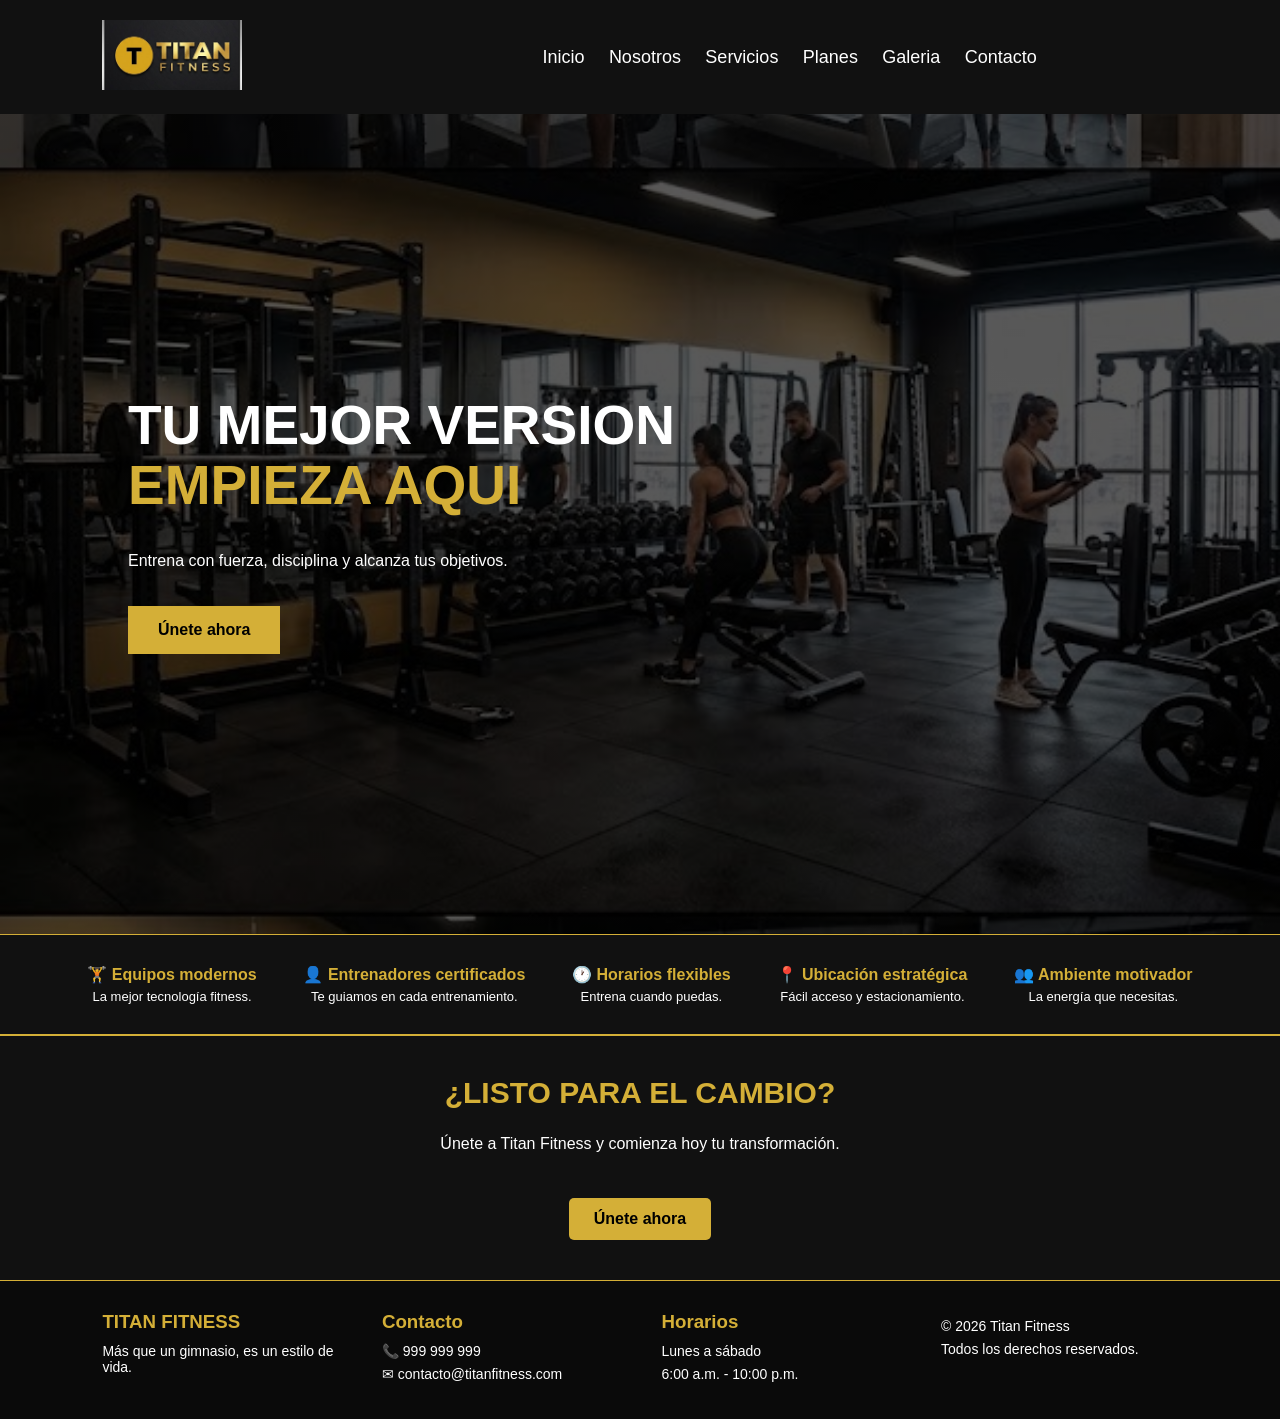
==== index.html @ 4c912d40 "Add files via upload" ====
<!DOCTYPE html>
<html lang="es">
<head>
    <meta charset="UTF-8">
    <meta name="viewport" content="width=device-width, initial-scale=1.0">
    <title>Titan Fitness</title>
    <link rel="stylesheet" href="css/estilos.css">
</head>
<body>
    <header>
        <div class="logo">
    <img src="img/logo.jpeg" alt="Logo Titan Fitness">
</div>
        <nav>
            <a href="index.html">Inicio</a>
            <a href="pages/nosotros.html">Nosotros</a>
            <a href="pages/servicios.html">Servicios</a>
            <a href="pages/planes.html">Planes</a>
            <a href="pages/galeria.html">Galeria</a>
            <a href="pages/contacto.html">Contacto</a>
        </nav>
    </header>
    <main>
    <section>
        <h2>
    TU MEJOR VERSION<br>
    <span>EMPIEZA AQUI</span>
</h2>
        <p>Entrena con fuerza, disciplina y alcanza tus objetivos.</p>
        <a href="pages/contacto.html">Únete ahora</a>
    </section>
    <section class="caracteristicas">

    <div>
        <h3>🏋 Equipos modernos</h3>
        <p>La mejor tecnología fitness.</p>
    </div>

    <div>
        <h3>👤 Entrenadores certificados</h3>
        <p>Te guiamos en cada entrenamiento.</p>
    </div>

    <div>
        <h3>🕐 Horarios flexibles</h3>
        <p>Entrena cuando puedas.</p>
    </div>

    <div>
        <h3>📍 Ubicación estratégica</h3>
        <p>Fácil acceso y estacionamiento.</p>
    </div>

    <div>
        <h3>👥 Ambiente motivador</h3>
        <p>La energía que necesitas.</p>
    </div>

</section>
<section class="llamada-accion">

    <h2>¿LISTO PARA EL CAMBIO?</h2>

    <p>Únete a Titan Fitness y comienza hoy tu transformación.</p>

    <a href="pages/contacto.html">Únete ahora</a>

</section>
</main>
<footer class="footer">

    <div>
        <h3>TITAN FITNESS</h3>
        <p>Más que un gimnasio, es un estilo de vida.</p>
    </div>

    <div>
        <h3>Contacto</h3>
        <p>📞 999 999 999</p>
        <p>✉ contacto@titanfitness.com</p>
    </div>

    <div>
        <h3>Horarios</h3>
        <p>Lunes a sábado</p>
        <p>6:00 a.m. - 10:00 p.m.</p>
    </div>

    <div>
        <p>&copy; 2026 Titan Fitness</p>
        <p>Todos los derechos reservados.</p>
    </div>

</footer>
    
</body>
</html>
---- css/estilos.css ----
body {
    margin: 0;
    background-color: #0d0d0d;
    color: white;
    font-family: Arial, sans-serif;
}
header {
    background-color: #111111;
    padding: 20px 8%;
    display: flex;
    justify-content: flex-start;
    align-items: center;
}
header h1 {
    color: #d4af37;
    margin: 0;
    font-size: 32px;
}
nav a {
    color: white;
    text-decoration: none;
    margin-left: 20px;
    font-size: 18px;
}
nav a:hover {
    color: #d4af37;
}
main section {
    min-height: calc(100vh - 80px);
    background-image: linear-gradient(
        rgba(0, 0, 0, 0.65),
        rgba(0, 0, 0, 0.65)
    ), url("../img/banner.jpg");

    background-size: cover;
    background-position: center;
    background-repeat: no-repeat;

    display: flex;
    flex-direction: column;
    justify-content: center;
    padding-left: 10%;
    }
    main section h2 {
    font-size: 55px;
    margin: 0 0 20px 0;
    line-height: 1.1;
    max-width: 600px;
}

main section h2 span {
    color: #d4af37;
}
main section > a {
    display: inline-block;
    width: fit-content;
    background-color: #d4af37;
    color: black;
    text-decoration: none;
    padding: 15px 30px;
    margin-top: 20px;
    font-weight: bold;
    font-size: 16px;
}
main section > a:hover {
    background-color: white;
    color: black;
}
.logo img {
    width: 140px;
    height: 70px;
    object-fit: cover;
    object-position: center;
}
header nav {
    margin-left: 280px;
}
.nosotros h2 {
    color: #d4af37;
    font-size: 36px;
    margin-bottom: 15px;
}
.nosotros p {
    font-size: 18px;
    line-height: 1.6;
    max-width: 900px;
    margin-bottom: 25px;
}
section.nosotros {
    min-height: calc(100vh - 100px);
    
    background-color: #0d0d0d;
    padding: 70px 12%;
    display: block;
}
section.servicios {
    min-height: calc(100vh - 100px);
    
    background-color: #0d0d0d;
    padding: 70px 12%;
    display: block;
}

.servicios h2 {
    color: #d4af37;
    font-size: 40px;
    margin-bottom: 35px;
}

.servicios h3 {
    color: #d4af37;
    font-size: 24px;
    margin-top: 28px;
}

.servicios p {
    font-size: 18px;
    line-height: 1.6;
    max-width: 800px;
}
/* PLANES */

.planes h1 {
    color: #e6b91e;
    font-size: 36px;
}

.planes h2 {
    color: #e6b91e;
    font-size: 26px;
    margin-top: 25px;
}

.planes p {
    color: white;
    font-size: 16px;
}
/* GALERÍA */

.galeria h1 {
    color: #e6b91e;
    font-size: 36px;
}

.galeria p {
    color: white;
    font-size: 16px;
}

.imagenes-galeria {
    display: flex;
    gap: 20px;
    margin-top: 30px;
}

.imagenes-galeria img {
    width: 300px;
    height: 200px;
    object-fit: cover;
    border: 2px solid #d4af37;
    border-radius: 8px;
    transition: transform 0.3s;
    .imagenes-galeria img:hover {
    transform: scale(1.05);
}
}
    .contacto {
    padding: 80px 10%;
    color: white;
}

.contacto h1 {
    color: #f5c400;
    font-size: 36px;
    margin-bottom: 20px;
}

.formulario-contacto {
    width: 450px;
    margin-top: 30px;
    display: flex;
    flex-direction: column;
    gap: 10px;
}

.formulario-contacto input,
.formulario-contacto textarea {
    padding: 12px;
    border: none;
    border-radius: 5px;
}

.formulario-contacto textarea {
    height: 100px;
    resize: none;
}

.formulario-contacto button {
    padding: 12px;
    background-color: #f5c400;
    border: none;
    border-radius: 5px;
    font-weight: bold;
    cursor: pointer;
}
.planes,
.galeria,
.contacto {
    background-image: none;
    background-color: #000000;
}
.caracteristicas {
    min-height: auto;
    background-image: none;
    background-color: #111111;

    display: flex;
    flex-direction: row;
    justify-content: space-around;
    align-items: center;

    padding: 20px 5%;
    border-top: 1px solid #d4af37;
    border-bottom: 1px solid #d4af37;
}

.caracteristicas div {
    text-align: center;
    padding: 10px;
}

.caracteristicas h3 {
    color: #d4af37;
    font-size: 16px;
    margin: 0 0 5px 0;
}

.caracteristicas p {
    color: white;
    font-size: 13px;
    margin: 0;
}
.contenedor-servicios {
    display: flex;
    flex-direction: row;
    justify-content: center;
    gap: 30px;
    margin-top: 30px;
}

.tarjeta-servicio {
    background-color: #111111;
    border: 2px solid #d4af37;
    border-radius: 10px;
    padding: 25px;
    width: 250px;
    text-align: center;
}

.tarjeta-servicio h3 {
    color: #d4af37;
    margin-top: 0;
}

.tarjeta-servicio p {
    color: white;
} 
.tarjeta-servicio img {
    width: 100%;
    height: 170px;
    object-fit: cover;
    border-radius: 8px;
    margin-bottom: 15px;
}
.contenedor-planes {
    display: flex;
    flex-direction: row;
    justify-content: center;
    gap: 30px;
    margin-top: 30px;
}

.tarjeta-plan {
    background-color: #111111;
    border: 2px solid #d4af37;
    border-radius: 10px;
    padding: 30px;
    width: 250px;
    text-align: center;
}

.tarjeta-plan h2 {
    color: #d4af37;
}

.tarjeta-plan h3 {
    color: white;
    font-size: 30px;
    margin-bottom: 5px;
}

.tarjeta-plan a {
    display: inline-block;
    background-color: #d4af37;
    color: black;
    text-decoration: none;
    padding: 10px 20px;
    margin-top: 15px;
    border-radius: 5px;
    font-weight: bold;
}

.tarjeta-plan a:hover {
    background-color: white;
}
.llamada-accion {
    min-height: auto;
    background-image: none !important;
    background-color: #111111;
    text-align: center;
    padding: 40px 20px;
    padding-left: 20px;

    display: flex;
    flex-direction: column;
    justify-content: center;
    align-items: center;

    border-top: 1px solid #d4af37;
}

.llamada-accion h2 {
    color: #d4af37;
    font-size: 30px;
    margin-bottom: 10px;
}

.llamada-accion p {
    color: white;
    font-size: 16px;
    margin-bottom: 25px;
}

.llamada-accion a {
    display: inline-block;
    background-color: #d4af37;
    color: black;
    text-decoration: none;
    padding: 12px 25px;
    border-radius: 5px;
    font-weight: bold;
}

.llamada-accion a:hover {
    background-color: white;
}
.footer {
    background-color: #0a0a0a;
    border-top: 1px solid #d4af37;
    padding: 30px 8%;

    display: flex;
    justify-content: space-between;
    align-items: flex-start;

    color: white;
}

.footer div {
    width: 22%;
}

.footer h3 {
    color: #d4af37;
    margin-top: 0;
    margin-bottom: 10px;
}

.footer p {
    font-size: 14px;
    margin: 7px 0;
}
/* FONDOS DE CADA PÁGINA */

.nosotros {
    background-image: linear-gradient(
        rgba(0, 0, 0, 0.75),
        rgba(0, 0, 0, 0.75)
    ), url("../img/nosotros.jpeg");

    background-size: cover;
    background-position: center;
    background-repeat: no-repeat;
}

.servicios {
    background-image: linear-gradient(
        rgba(0, 0, 0, 0.75),
        rgba(0, 0, 0, 0.75)
    ), url("../img/servicios.jpeg");

    background-size: cover;
    background-position: center;
    background-repeat: no-repeat;
}

.planes {
    background-image: linear-gradient(
        rgba(0, 0, 0, 0.75),
        rgba(0, 0, 0, 0.75)
    ), url("../img/planes.jpeg");

    background-size: cover;
    background-position: center;
    background-repeat: no-repeat;
}

.galeria {
    background-image: linear-gradient(
        rgba(0, 0, 0, 0.75),
        rgba(0, 0, 0, 0.75)
    ), url("../img/galeria.jpeg");

    background-size: cover;
    background-position: center;
    background-repeat: no-repeat;
}

.contacto {
    background-image: linear-gradient(
        rgba(0, 0, 0, 0.75),
        rgba(0, 0, 0, 0.75)
    ), url("../img/contacto.jpeg");

    background-size: cover;
    background-position: center;
    background-repeat: no-repeat;
}
@media (max-width: 768px) {

    header {
        flex-direction: column;
        padding: 15px;
    }

 header nav {
    margin-top: 15px;
    margin-left: 0;
    padding-left: 0;
    display: flex;
    flex-direction: row;
    flex-wrap: wrap;
    justify-content: center;
    width: 100%;
    gap: 8px 0;
}

header nav a {
    margin: 0;
    width: 33.33%;
    text-align: center;
    font-size: 13px;
    box-sizing: border-box;
}

    .caracteristicas {
        flex-direction: column;
    }

    .contenedor-servicios {
        flex-direction: column;
        align-items: center;
    }

    .contenedor-planes {
        flex-direction: column;
        align-items: center;
    }

    .imagenes-galeria {
        flex-direction: column;
        align-items: center;
    }

    .footer {
        flex-direction: column;
        text-align: center;
        align-items: center;
        gap: 20px;
    }

    .footer div {
        width: 100%;
    }

    .formulario-contacto {
        width: 90%;
        main section h2 {
    font-size: 36px;
}
    }
    main > section:first-child h2 {
    font-size: 30px;
    line-height: 1.1;
}
section.nosotros {
    padding-left: 8%;
    padding-right: 8%;
}

.nosotros p {
    max-width: 100%;
}
}
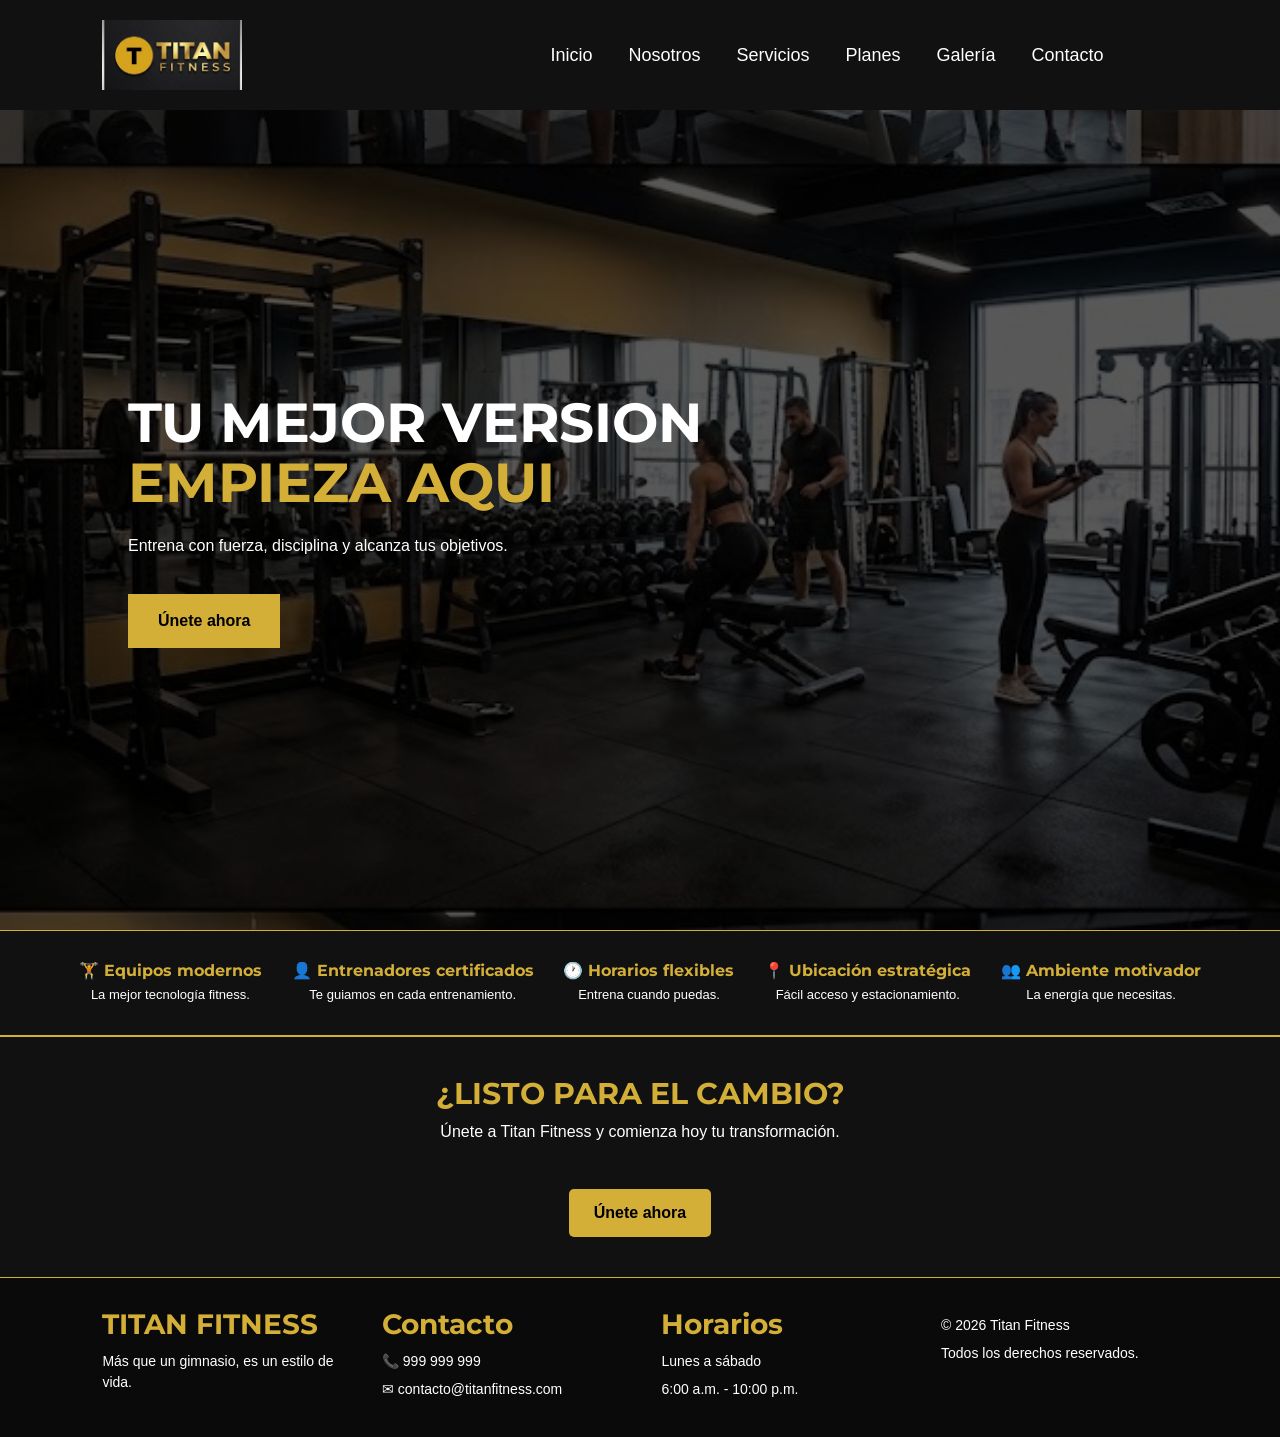
==== commit 9e41d360: "Add files via upload Actualización del proyecto Titan Fitness - versión mejorada" ====
--- a/index.html
+++ b/index.html
@@ -3,23 +3,70 @@
 <head>
     <meta charset="UTF-8">
     <meta name="viewport" content="width=device-width, initial-scale=1.0">
+    <meta name="description" content="Titan Fitness: gimnasio, entrenamiento personalizado, equipos modernos y planes para alcanzar tus objetivos.">
     <title>Titan Fitness</title>
-    <link rel="stylesheet" href="css/estilos.css">
+
+<!-- Bootstrap -->
+<link href="https://cdn.jsdelivr.net/npm/bootstrap@5.3.8/dist/css/bootstrap.min.css" rel="stylesheet">
+
+<!-- Estilos personalizados -->
+<link rel="stylesheet" href="css/estilos.css">
 </head>
 <body>
     <header>
-        <div class="logo">
-    <img src="img/logo.jpeg" alt="Logo Titan Fitness">
-</div>
-        <nav>
-            <a href="index.html">Inicio</a>
-            <a href="pages/nosotros.html">Nosotros</a>
-            <a href="pages/servicios.html">Servicios</a>
-            <a href="pages/planes.html">Planes</a>
-            <a href="pages/galeria.html">Galeria</a>
-            <a href="pages/contacto.html">Contacto</a>
-        </nav>
-    </header>
+
+    <div class="logo">
+        <img src="img/logo.jpeg" alt="Logo Titan Fitness">
+    </div>
+
+    <nav class="navbar navbar-expand-lg navbar-dark">
+
+        <!-- Botón para celulares -->
+        <button class="navbar-toggler" type="button"
+            data-bs-toggle="collapse"
+            data-bs-target="#menuTitan"
+            aria-controls="menuTitan"
+            aria-expanded="false"
+            aria-label="Abrir menú">
+
+            <span class="navbar-toggler-icon"></span>
+        </button>
+
+        <!-- Enlaces del menú -->
+        <div class="collapse navbar-collapse" id="menuTitan">
+
+            <ul class="navbar-nav">
+
+                <li class="nav-item">
+                    <a class="nav-link" href="index.html">Inicio</a>
+                </li>
+
+                <li class="nav-item">
+                    <a class="nav-link" href="pages/nosotros.html">Nosotros</a>
+                </li>
+
+                <li class="nav-item">
+                    <a class="nav-link" href="pages/servicios.html">Servicios</a>
+                </li>
+
+                <li class="nav-item">
+                    <a class="nav-link" href="pages/planes.html">Planes</a>
+                </li>
+
+                <li class="nav-item">
+                    <a class="nav-link" href="pages/galeria.html">Galería</a>
+                </li>
+
+                <li class="nav-item">
+                    <a class="nav-link" href="pages/contacto.html">Contacto</a>
+                </li>
+
+            </ul>
+        </div>
+
+    </nav>
+
+</header>
     <main>
     <section>
         <h2>
@@ -92,6 +139,8 @@
     </div>
 
 </footer>
-    
+     <!-- JavaScript de Bootstrap -->
+    <script src="https://cdn.jsdelivr.net/npm/bootstrap@5.3.8/dist/js/bootstrap.bundle.min.js"></script>
 </body>
+
 </html>
--- a/css/estilos.css
+++ b/css/estilos.css
@@ -1,3 +1,4 @@
+@import url('https://fonts.googleapis.com/css2?family=Montserrat:wght@400;600;700;800&family=Poppins:wght@400;500;600;700&display=swap');
 body {
     margin: 0;
     background-color: #0d0d0d;
@@ -159,11 +160,13 @@
     object-fit: cover;
     border: 2px solid #d4af37;
     border-radius: 8px;
-    transition: transform 0.3s;
-    .imagenes-galeria img:hover {
+    transition: transform 0.3s ease;
+}
+
+.imagenes-galeria img:hover {
     transform: scale(1.05);
 }
-}
+
     .contacto {
     padding: 80px 10%;
     color: white;
@@ -511,4 +514,147 @@
 .nosotros p {
     max-width: 100%;
 }
+}
+/* MENÚ BOOTSTRAP - TITAN FITNESS */
+
+/* Enlaces del menú */
+header .navbar .nav-link {
+    color: white;
+    font-size: 18px;
+    transition: color 0.3s ease;
+}
+
+/* Efecto al pasar el mouse */
+header .navbar .nav-link:hover,
+header .navbar .nav-link:focus {
+    color: #d4af37;
+}
+
+/* Botón del menú móvil */
+header .navbar-toggler {
+    border: 2px solid #d4af37;
+    box-shadow: none;
+}
+
+/* Diseño para celulares */
+@media (max-width: 991.98px) {
+
+    header {
+        padding: 12px 15px;
+        flex-direction: column;
+        align-items: center;
+    }
+
+    header .logo img {
+        width: 120px;
+        height: 60px;
+    }
+
+    header .navbar {
+        width: 100%;
+    }
+
+    header .navbar-toggler {
+        margin-left: auto;
+    }
+
+    header .navbar-collapse {
+        width: 100%;
+        text-align: center;
+    }
+
+    header .navbar .nav-link {
+        color: #d4af37;
+        padding: 10px;
+        margin-left: 0;
+    }
+}
+/* =================================
+   5 ANIMACIONES CSS - TITAN FITNESS
+================================= */
+
+/* 1. Entrada del logo */
+@keyframes animacionLogo {
+    from {
+        opacity: 0;
+        transform: translateY(-30px);
+    }
+    to {
+        opacity: 1;
+        transform: translateY(0);
+    }
+}
+
+.logo img {
+    animation: animacionLogo 1s ease;
+}
+
+/* 2. Entrada del título */
+@keyframes animacionTitulo {
+    from {
+        opacity: 0;
+        transform: translateX(-40px);
+    }
+    to {
+        opacity: 1;
+        transform: translateX(0);
+    }
+}
+
+main > section:first-child h2 {
+    animation: animacionTitulo 1.2s ease;
+}
+
+/* 3. Aparición del texto */
+@keyframes animacionTexto {
+    from {
+        opacity: 0;
+    }
+    to {
+        opacity: 1;
+    }
+}
+
+main > section:first-child p {
+    animation: animacionTexto 2s ease;
+}
+
+/* 4. Movimiento del botón */
+@keyframes animacionBoton {
+    0%, 100% {
+        transform: translateY(0);
+    }
+    50% {
+        transform: translateY(-7px);
+    }
+}
+
+main > section:first-child > a {
+    animation: animacionBoton 2s ease-in-out infinite;
+}
+
+/* 5. Aparición de características */
+@keyframes animacionCaracteristicas {
+    from {
+        opacity: 0;
+        transform: translateY(25px);
+    }
+    to {
+        opacity: 1;
+        transform: translateY(0);
+    }
+}
+
+.caracteristicas > div {
+    animation: animacionCaracteristicas 1.2s ease both;
+}
+* FUENTES PERSONALIZADAS */
+
+body {
+    font-family: 'Poppins', sans-serif;
+}
+
+h1, h2, h3, h4, h5 {
+    font-family: 'Montserrat', sans-serif;
+    font-weight: 700;
 }
